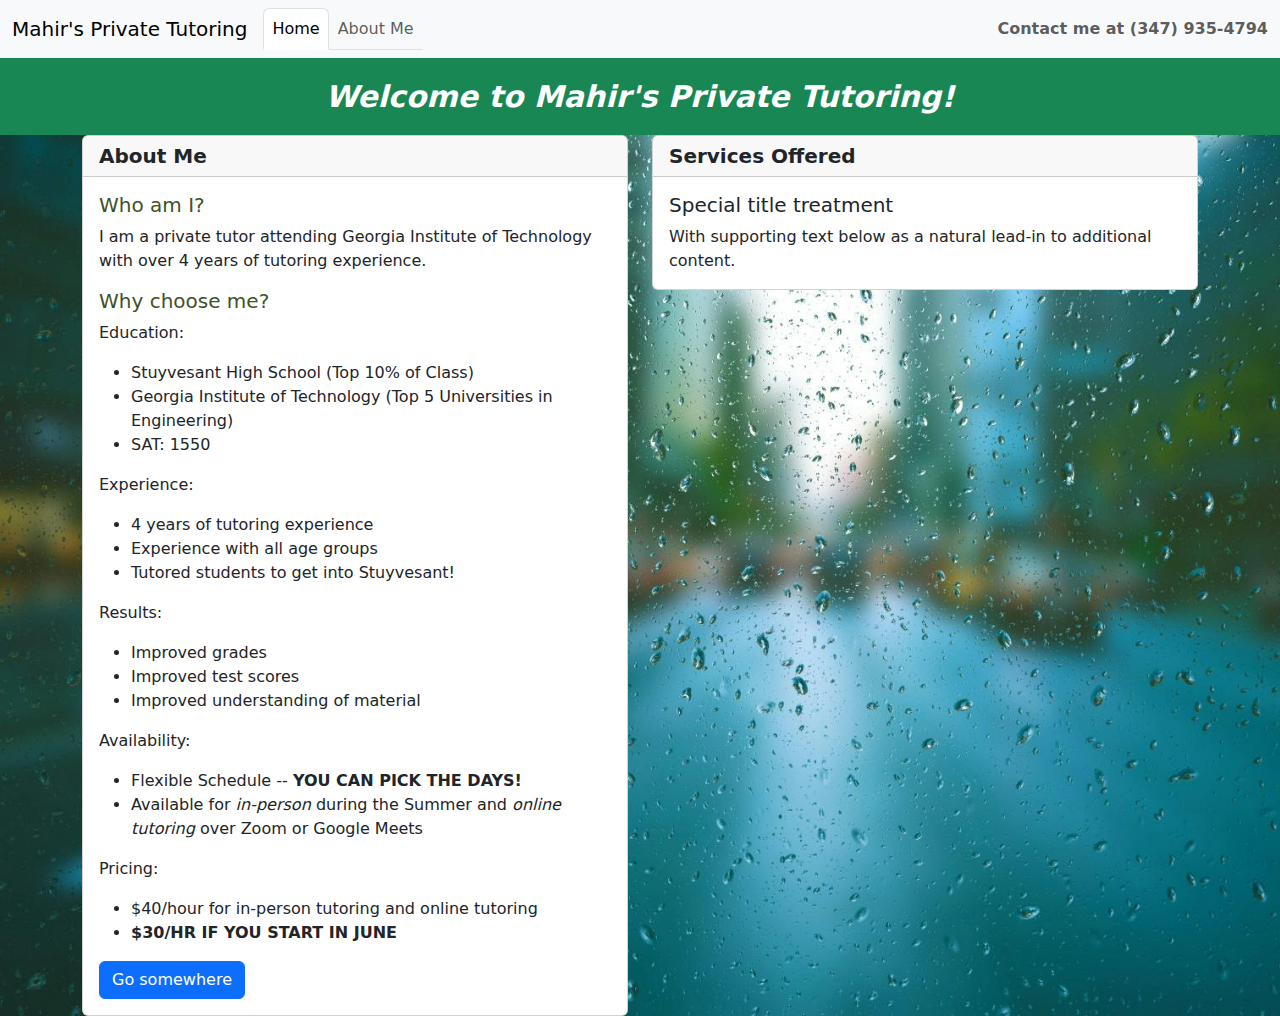
==== index.html @ 30923bca "website (incomplete)" ====
<!DOCTYPE html>
<html lang="en">
  <head>
    <meta charset="UTF-8" />
    <meta name="viewport" content="width=device-width, initial-scale=1"/>
    <title>Mahir's Tutoring Services</title>
    <style>
      body {
        background-image: url("img/pexels-pixabay-531880.jpg");
        background-repeat: no-repeat;
        background-size: cover;
      }
    </style>
    <link
      href="https://cdn.jsdelivr.net/npm/bootstrap@5.3.3/dist/css/bootstrap.min.css"
      rel="stylesheet"
      integrity="sha384-QWTKZyjpPEjISv5WaRU9OFeRpok6YctnYmDr5pNlyT2bRjXh0JMhjY6hW+ALEwIH"
      crossorigin="anonymous"
    />
    <link rel="stylesheet" href="src/css/index.css"/>
  </head>
  <body>
    <!-- Navbar -->
    <nav class="navbar navbar-expand-lg bg-body-tertiary">
      <div class="container-fluid">
        <a class="navbar-brand" href="#">Mahir's Private Tutoring</a>
        <button
          class="navbar-toggler"
          type="button"
          data-bs-toggle="collapse"
          data-bs-target="#navbarText"
          aria-controls="navbarText"
          aria-expanded="false"
          aria-label="Toggle navigation"
        >
          <span class="navbar-toggler-icon"></span>
        </button>
        <div class="collapse navbar-collapse" id="navbarText">
          <ul class="navbar-nav nav-tabs me-auto mb-2 mb-lg-0">
            <li class="nav-item">
              <a class="nav-link active" aria-current="page" href="#">Home</a>
            </li>
            <li class="nav-item">
              <a class="nav-link" href="#">About Me</a>
            </li>
          </ul>
          <span class="navbar-text">
            <b>Contact me at (347) 935-4794</b>
          </span>
        </div>
      </div>
    </nav>
    <!-- end of Navbar -->

    <!-- main content -->
    <div style="text-align: center; font-size: 30px;" class="text-bg-success p-3"><b><i>Welcome to Mahir's Private Tutoring!</i></b></div>
    <div class="container">
        <div class="row">
            <div class="col-md-6">
                <div class="card">
                    <h5 class="card-header"><b>About Me</b></h5>
                    <div class="card-body">
                        <h5 style="color: rgb(62, 82, 40);" class="card-title">Who am I?</h5>
                      <p class="card-text">I am a private tutor attending Georgia Institute of Technology with over 4 years of tutoring experience.</p>
                        <h5 style="color: rgb(62, 82, 40);" class="card-title">Why choose me?</h5>
                        <p class="card-text">Education: </p>
                        <ul>
                            <li>Stuyvesant High School (Top 10% of Class)</li>
                            <li>Georgia Institute of Technology (Top 5 Universities in Engineering)</li>
                            <li>SAT: 1550</li>
                        </ul>
                        <p class="card-text">Experience: </p>
                        <ul>
                            <li>4 years of tutoring experience</li>
                            <li>Experience with all age groups</li>
                            <li>Tutored students to get into Stuyvesant!</li>
                        </ul>
                        <p class="card-text">Results: </p>
                        <ul>
                            <li>Improved grades</li>
                            <li>Improved test scores</li>
                            <li>Improved understanding of material</li>
                        </ul>
                        <p class="card-text">Availability: </p>
                        <ul>
                            <li>Flexible Schedule -- <b>YOU CAN PICK THE DAYS!</b></li>
                            <li>Available for <i>in-person</i> during the Summer and <i>online tutoring</i> over Zoom or Google Meets</li>
                        </ul>
                        <p class="card-text">Pricing: </p>
                        <ul>
                            <li>$40/hour for in-person tutoring and online tutoring</li>
                            <li><b>$30/HR IF YOU START IN JUNE</b></li>
                        </ul>
                      <a href="#" class="btn btn-primary">Go somewhere</a>
                    </div>
                </div>
            </div>
            <div class="col-md-6">
                <div class="card">
                    <h5 class="card-header"><b>Services Offered</b></h5>
                    <div class="card-body">
                        <h5 class="card-title">Special title treatment</h5>
                        <p class="card-text">With supporting text below as a natural lead-in to additional content.</p>
                    </div>
                </div>
            </div>
        </div>
    </div>
    <!-- end of main content -->

    <!-- Footer -->
    <script src="src/index.js"></script>
    <script
      src="https://cdn.jsdelivr.net/npm/@popperjs/core@2.11.8/dist/umd/popper.min.js"
      integrity="sha384-I7E8VVD/ismYTF4hNIPjVp/Zjvgyol6VFvRkX/vR+Vc4jQkC+hVqc2pM8ODewa9r"
      crossorigin="anonymous"
    ></script>
    <script
      src="https://cdn.jsdelivr.net/npm/bootstrap@5.3.3/dist/js/bootstrap.min.js"
      integrity="sha384-0pUGZvbkm6XF6gxjEnlmuGrJXVbNuzT9qBBavbLwCsOGabYfZo0T0to5eqruptLy"
      crossorigin="anonymous"
    ></script>
  </body>
</html>
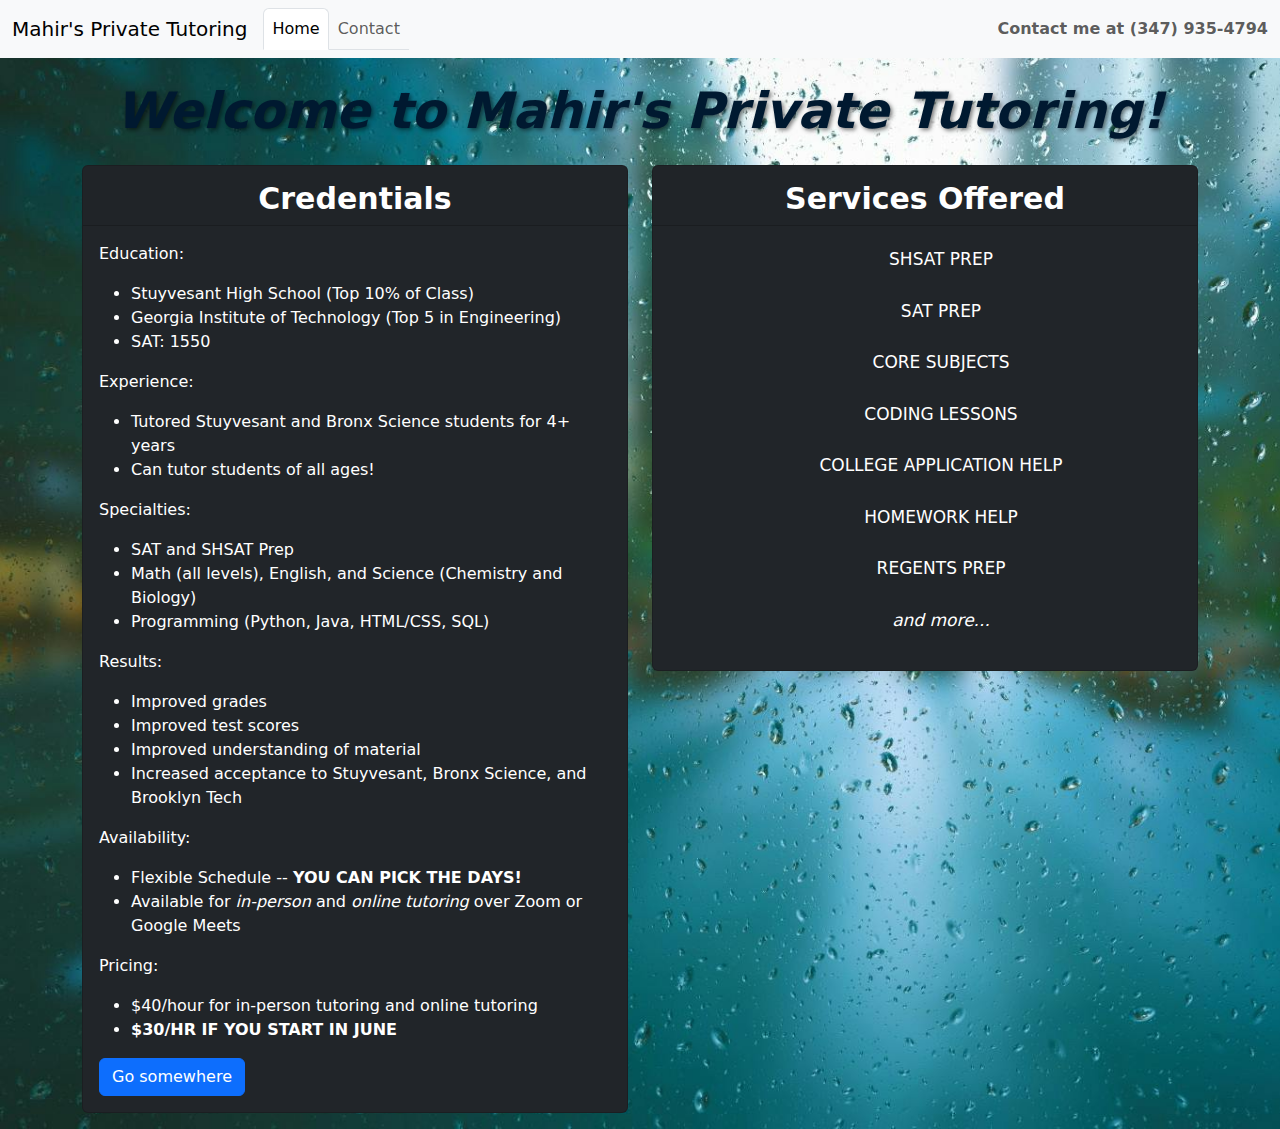
==== commit 08b04a3e: "pt2" ====
--- a/index.html
+++ b/index.html
@@ -41,7 +41,7 @@
               <a class="nav-link active" aria-current="page" href="#">Home</a>
             </li>
             <li class="nav-item">
-              <a class="nav-link" href="#">About Me</a>
+              <a class="nav-link" href="#">Contact</a>
             </li>
           </ul>
           <span class="navbar-text">
@@ -53,38 +53,44 @@
     <!-- end of Navbar -->
 
     <!-- main content -->
-    <div style="text-align: center; font-size: 30px;" class="text-bg-success p-3"><b><i>Welcome to Mahir's Private Tutoring!</i></b></div>
+    <div style="text-align: center; font-size: 50px; color: rgb(0, 25, 48); text-shadow: 2px 2px 4px rgba(0, 0, 0, 0.5);" class="p-3"><b><i>Welcome to Mahir's Private Tutoring!</i></b></div>
     <div class="container">
         <div class="row">
             <div class="col-md-6">
-                <div class="card">
-                    <h5 class="card-header"><b>About Me</b></h5>
+                <div class="card text-bg-dark mb-3">
+                    <h5 style="font-size: 30px; text-align: center; padding-top: 15px;" class="card-header"><b>Credentials</b></h5>
                     <div class="card-body">
-                        <h5 style="color: rgb(62, 82, 40);" class="card-title">Who am I?</h5>
+                        <!-- <h5 style="color: rgb(62, 82, 40);" class="card-title">Who am I?</h5>
                       <p class="card-text">I am a private tutor attending Georgia Institute of Technology with over 4 years of tutoring experience.</p>
-                        <h5 style="color: rgb(62, 82, 40);" class="card-title">Why choose me?</h5>
+                        <h5 style="color: rgb(62, 82, 40);" class="card-title">Why choose me?</h5> -->
                         <p class="card-text">Education: </p>
                         <ul>
                             <li>Stuyvesant High School (Top 10% of Class)</li>
-                            <li>Georgia Institute of Technology (Top 5 Universities in Engineering)</li>
+                            <li>Georgia Institute of Technology (Top 5 in Engineering)</li>
                             <li>SAT: 1550</li>
                         </ul>
                         <p class="card-text">Experience: </p>
                         <ul>
-                            <li>4 years of tutoring experience</li>
-                            <li>Experience with all age groups</li>
-                            <li>Tutored students to get into Stuyvesant!</li>
+                            <li>Tutored Stuyvesant and Bronx Science students for 4+ years</li>
+                            <li>Can tutor students of all ages!</li>
+                        </ul>
+                        <p class="card-text">Specialties: </p>
+                        <ul>
+                            <li>SAT and SHSAT Prep</li>
+                            <li>Math (all levels), English, and Science (Chemistry and Biology)</li>
+                            <li>Programming (Python, Java, HTML/CSS, SQL)</li>
                         </ul>
                         <p class="card-text">Results: </p>
                         <ul>
                             <li>Improved grades</li>
                             <li>Improved test scores</li>
                             <li>Improved understanding of material</li>
+                            <li>Increased acceptance to Stuyvesant, Bronx Science, and Brooklyn Tech</li>
                         </ul>
                         <p class="card-text">Availability: </p>
                         <ul>
                             <li>Flexible Schedule -- <b>YOU CAN PICK THE DAYS!</b></li>
-                            <li>Available for <i>in-person</i> during the Summer and <i>online tutoring</i> over Zoom or Google Meets</li>
+                            <li>Available for <i>in-person</i> and <i>online tutoring</i> over Zoom or Google Meets</li>
                         </ul>
                         <p class="card-text">Pricing: </p>
                         <ul>
@@ -96,11 +102,19 @@
                 </div>
             </div>
             <div class="col-md-6">
-                <div class="card">
-                    <h5 class="card-header"><b>Services Offered</b></h5>
+                <div class="card text-bg-dark mb-3">
+                    <h5 style="font-size: 30px; text-align: center; padding-top: 15px;" class="card-header"><b>Services Offered</b></h5>
                     <div class="card-body">
-                        <h5 class="card-title">Special title treatment</h5>
-                        <p class="card-text">With supporting text below as a natural lead-in to additional content.</p>
+                        <ul style="font-size: 17px; text-align: center;">
+                            <p style="padding: 5px 0;">SHSAT PREP</p>
+                            <p style="padding: 5px 0;">SAT PREP</p>
+                            <p style="padding: 5px 0;">CORE SUBJECTS</p>
+                            <p style="padding: 5px 0;">CODING LESSONS</p>
+                            <p style="padding: 5px 0;">COLLEGE APPLICATION HELP</p>
+                            <p style="padding: 5px 0;">HOMEWORK HELP</p>
+                            <p style="padding: 5px 0;">REGENTS PREP</p>
+                            <p style="padding: 5px 0;"><i>and more...</i></p>
+                        </ul>
                     </div>
                 </div>
             </div>
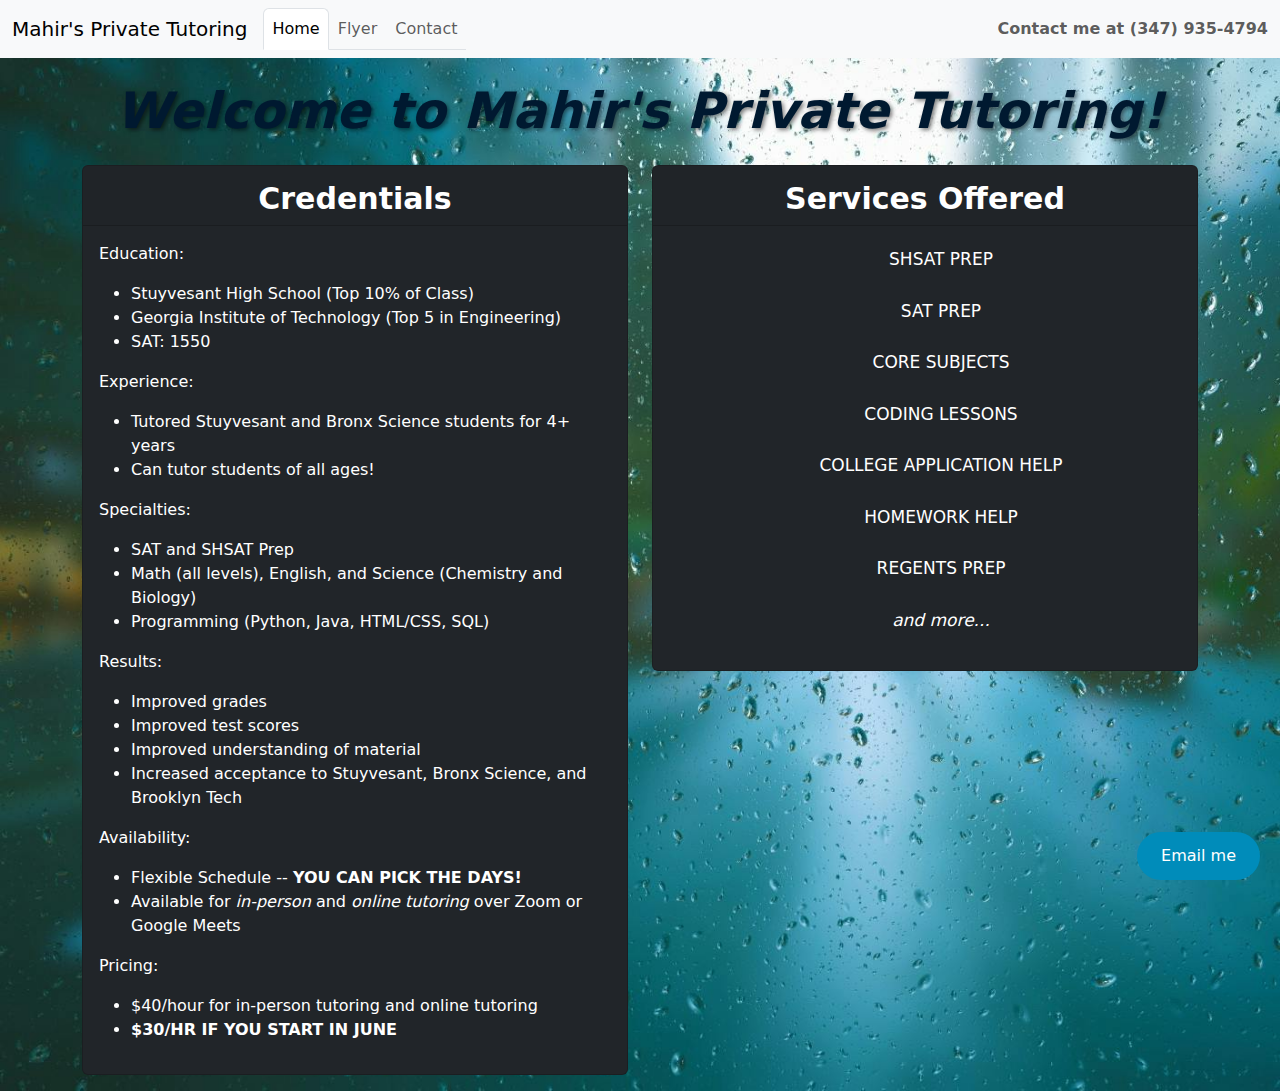
==== commit fc4adcea: "added flyer" ====
--- a/index.html
+++ b/index.html
@@ -17,7 +17,7 @@
       integrity="sha384-QWTKZyjpPEjISv5WaRU9OFeRpok6YctnYmDr5pNlyT2bRjXh0JMhjY6hW+ALEwIH"
       crossorigin="anonymous"
     />
-    <link rel="stylesheet" href="src/css/index.css"/>
+    <link rel="stylesheet" href="src/styles.css"/>
   </head>
   <body>
     <!-- Navbar -->
@@ -41,7 +41,10 @@
               <a class="nav-link active" aria-current="page" href="#">Home</a>
             </li>
             <li class="nav-item">
-              <a class="nav-link" href="#">Contact</a>
+                <a class="nav-link" href="flyer.html">Flyer</a>
+              </li>
+            <li class="nav-item">
+              <a class="nav-link" href="contact.html">Contact</a>
             </li>
           </ul>
           <span class="navbar-text">
@@ -97,7 +100,6 @@
                             <li>$40/hour for in-person tutoring and online tutoring</li>
                             <li><b>$30/HR IF YOU START IN JUNE</b></li>
                         </ul>
-                      <a href="#" class="btn btn-primary">Go somewhere</a>
                     </div>
                 </div>
             </div>
@@ -134,5 +136,6 @@
       integrity="sha384-0pUGZvbkm6XF6gxjEnlmuGrJXVbNuzT9qBBavbLwCsOGabYfZo0T0to5eqruptLy"
       crossorigin="anonymous"
     ></script>
+    <a href="mailto:mahirriki12@gmail.com" class="float-email-button">Email me</a>
   </body>
 </html>
--- a/src/styles.css
+++ b/src/styles.css
@@ -0,0 +1,21 @@
+.float-email-button {
+    position: fixed;
+    bottom: 20px;
+    right: 20px;
+    background-color: #008CBA; /* Change this to your preferred color */
+    color: white;
+    padding: 12px 24px;
+    border: none;
+    border-radius: 50px;
+    text-align: center;
+    text-decoration: none;
+    display: inline-block;
+    font-size: 16px;
+    transition-duration: 0.4s;
+    cursor: pointer;
+  }
+  
+  .float-email-button:hover {
+    background-color: white;
+    color: black;
+  }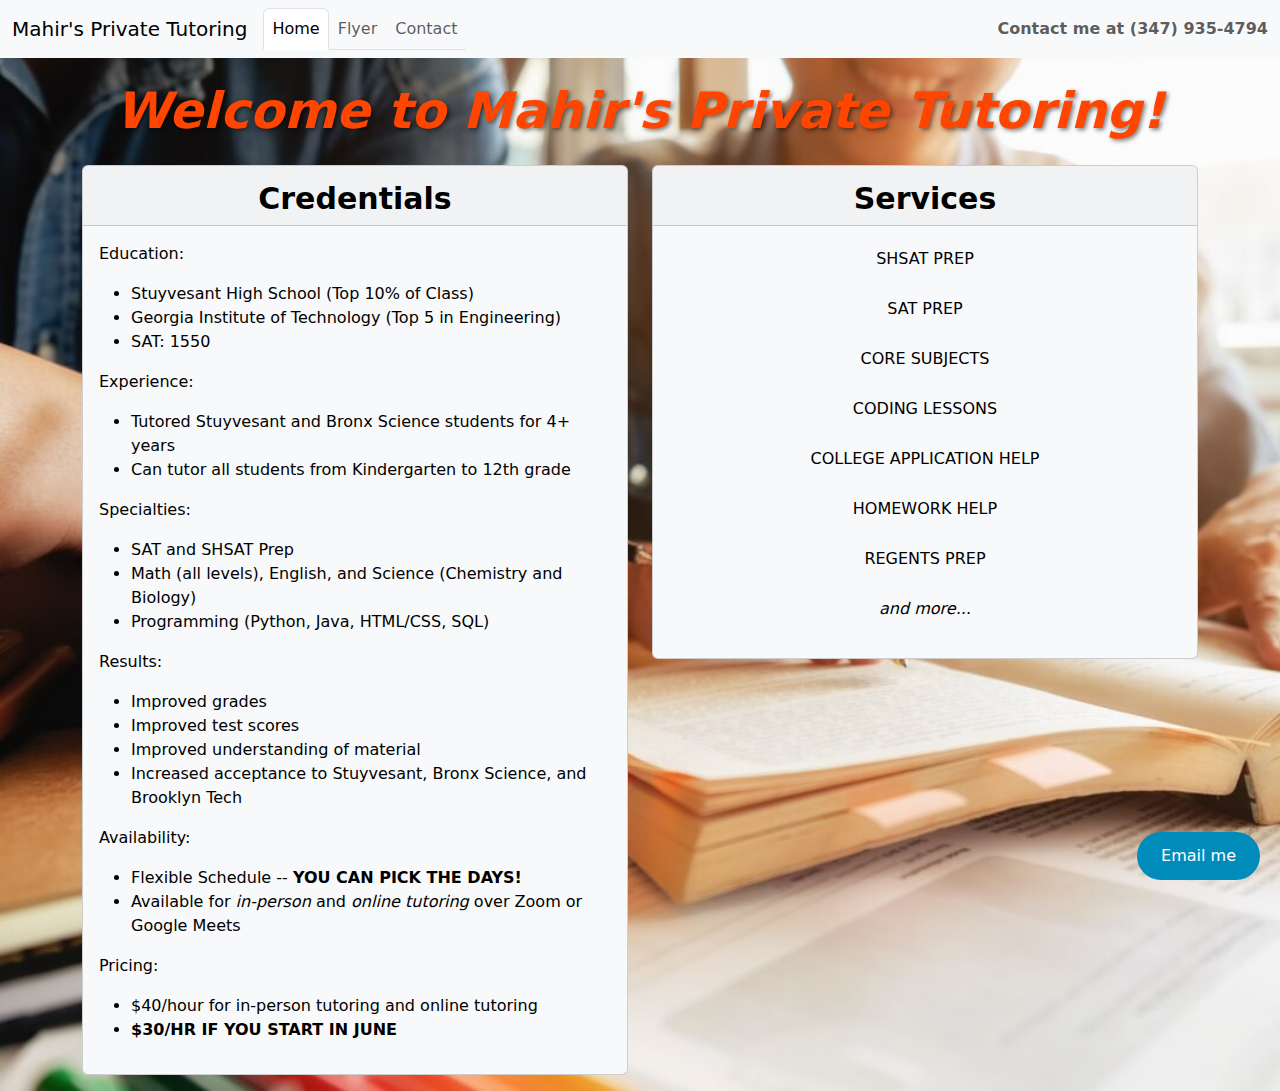
==== commit 2e6bdee6: "finished" ====
--- a/index.html
+++ b/index.html
@@ -3,10 +3,10 @@
   <head>
     <meta charset="UTF-8" />
     <meta name="viewport" content="width=device-width, initial-scale=1"/>
-    <title>Mahir's Tutoring Services</title>
+    <title>Home | Mahir's Private Tutoring</title>
     <style>
       body {
-        background-image: url("img/pexels-pixabay-531880.jpg");
+        background-image: url("img/backgroundimg.jpg");
         background-repeat: no-repeat;
         background-size: cover;
       }
@@ -23,7 +23,7 @@
     <!-- Navbar -->
     <nav class="navbar navbar-expand-lg bg-body-tertiary">
       <div class="container-fluid">
-        <a class="navbar-brand" href="#">Mahir's Private Tutoring</a>
+        <a class="navbar-brand">Mahir's Private Tutoring</a>
         <button
           class="navbar-toggler"
           type="button"
@@ -56,11 +56,11 @@
     <!-- end of Navbar -->
 
     <!-- main content -->
-    <div style="text-align: center; font-size: 50px; color: rgb(0, 25, 48); text-shadow: 2px 2px 4px rgba(0, 0, 0, 0.5);" class="p-3"><b><i>Welcome to Mahir's Private Tutoring!</i></b></div>
+    <div style="text-align: center; font-size: 50px; color: rgb(255, 69, 0); text-shadow: 2px 2px 4px rgba(0, 0, 0, 0.5);" class="p-3"><b><i>Welcome to Mahir's Private Tutoring!</i></b></div>
     <div class="container">
         <div class="row">
             <div class="col-md-6">
-                <div class="card text-bg-dark mb-3">
+                <div class="card text-bg-light mb-3">
                     <h5 style="font-size: 30px; text-align: center; padding-top: 15px;" class="card-header"><b>Credentials</b></h5>
                     <div class="card-body">
                         <!-- <h5 style="color: rgb(62, 82, 40);" class="card-title">Who am I?</h5>
@@ -75,7 +75,7 @@
                         <p class="card-text">Experience: </p>
                         <ul>
                             <li>Tutored Stuyvesant and Bronx Science students for 4+ years</li>
-                            <li>Can tutor students of all ages!</li>
+                            <li>Can tutor all students from Kindergarten to 12th grade</li>
                         </ul>
                         <p class="card-text">Specialties: </p>
                         <ul>
@@ -104,19 +104,17 @@
                 </div>
             </div>
             <div class="col-md-6">
-                <div class="card text-bg-dark mb-3">
-                    <h5 style="font-size: 30px; text-align: center; padding-top: 15px;" class="card-header"><b>Services Offered</b></h5>
+                <div class="card text-bg-light mb-3">
+                    <h5 style="font-size: 30px; text-align: center; padding-top: 15px;" class="card-header"><b>Services</b></h5>
                     <div class="card-body">
-                        <ul style="font-size: 17px; text-align: center;">
-                            <p style="padding: 5px 0;">SHSAT PREP</p>
-                            <p style="padding: 5px 0;">SAT PREP</p>
-                            <p style="padding: 5px 0;">CORE SUBJECTS</p>
-                            <p style="padding: 5px 0;">CODING LESSONS</p>
-                            <p style="padding: 5px 0;">COLLEGE APPLICATION HELP</p>
-                            <p style="padding: 5px 0;">HOMEWORK HELP</p>
-                            <p style="padding: 5px 0;">REGENTS PREP</p>
-                            <p style="padding: 5px 0;"><i>and more...</i></p>
-                        </ul>
+                            <p style="padding: 5px 0; text-align: center;">SHSAT PREP</p>
+                            <p style="padding: 5px 0; text-align: center">SAT PREP</p>
+                            <p style="padding: 5px 0; text-align: center">CORE SUBJECTS</p>
+                            <p style="padding: 5px 0; text-align: center">CODING LESSONS</p>
+                            <p style="padding: 5px 0; text-align: center">COLLEGE APPLICATION HELP</p>
+                            <p style="padding: 5px 0; text-align: center">HOMEWORK HELP</p>
+                            <p style="padding: 5px 0; text-align: center">REGENTS PREP</p>
+                            <p style="padding: 5px 0; text-align: center"><i>and more...</i></p>
                     </div>
                 </div>
             </div>
@@ -125,7 +123,6 @@
     <!-- end of main content -->
 
     <!-- Footer -->
-    <script src="src/index.js"></script>
     <script
       src="https://cdn.jsdelivr.net/npm/@popperjs/core@2.11.8/dist/umd/popper.min.js"
       integrity="sha384-I7E8VVD/ismYTF4hNIPjVp/Zjvgyol6VFvRkX/vR+Vc4jQkC+hVqc2pM8ODewa9r"
--- a/src/styles.css
+++ b/src/styles.css
@@ -2,7 +2,7 @@
     position: fixed;
     bottom: 20px;
     right: 20px;
-    background-color: #008CBA; /* Change this to your preferred color */
+    background-color: #008CBA; 
     color: white;
     padding: 12px 24px;
     border: none;
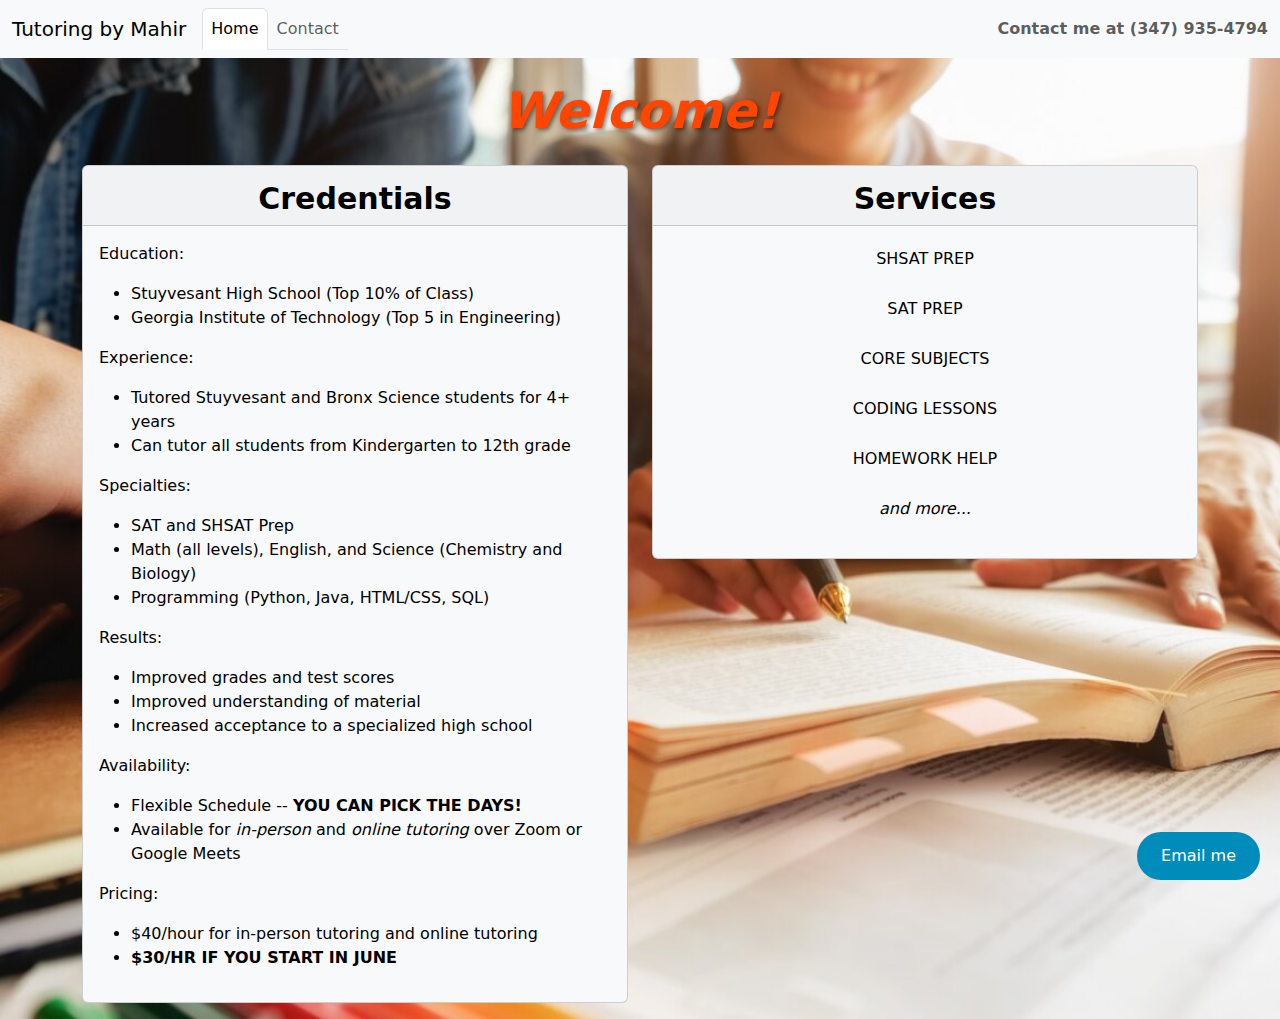
==== commit 562f23e2: "updated site" ====
--- a/index.html
+++ b/index.html
@@ -3,7 +3,7 @@
   <head>
     <meta charset="UTF-8" />
     <meta name="viewport" content="width=device-width, initial-scale=1"/>
-    <title>Home | Mahir's Private Tutoring</title>
+    <title>Home</title>
     <style>
       body {
         background-image: url("img/backgroundimg.jpg");
@@ -23,7 +23,7 @@
     <!-- Navbar -->
     <nav class="navbar navbar-expand-lg bg-body-tertiary">
       <div class="container-fluid">
-        <a class="navbar-brand">Mahir's Private Tutoring</a>
+        <a class="navbar-brand">Tutoring by Mahir</a>
         <button
           class="navbar-toggler"
           type="button"
@@ -40,9 +40,9 @@
             <li class="nav-item">
               <a class="nav-link active" aria-current="page" href="#">Home</a>
             </li>
-            <li class="nav-item">
+            <!-- <li class="nav-item">
                 <a class="nav-link" href="flyer.html">Flyer</a>
-              </li>
+              </li> -->
             <li class="nav-item">
               <a class="nav-link" href="contact.html">Contact</a>
             </li>
@@ -56,7 +56,7 @@
     <!-- end of Navbar -->
 
     <!-- main content -->
-    <div style="text-align: center; font-size: 50px; color: rgb(255, 69, 0); text-shadow: 2px 2px 4px rgba(0, 0, 0, 0.5);" class="p-3"><b><i>Welcome to Mahir's Private Tutoring!</i></b></div>
+    <div style="text-align: center; font-size: 50px; color: rgb(255, 69, 0); text-shadow: 2px 2px 4px rgba(0, 0, 0, 0.5);" class="p-3"><b><i>Welcome!</i></b></div>
     <div class="container">
         <div class="row">
             <div class="col-md-6">
@@ -70,7 +70,7 @@
                         <ul>
                             <li>Stuyvesant High School (Top 10% of Class)</li>
                             <li>Georgia Institute of Technology (Top 5 in Engineering)</li>
-                            <li>SAT: 1550</li>
+                            <!-- <li>SAT: 1550</li> -->
                         </ul>
                         <p class="card-text">Experience: </p>
                         <ul>
@@ -85,10 +85,9 @@
                         </ul>
                         <p class="card-text">Results: </p>
                         <ul>
-                            <li>Improved grades</li>
-                            <li>Improved test scores</li>
+                            <li>Improved grades and test scores</li>
                             <li>Improved understanding of material</li>
-                            <li>Increased acceptance to Stuyvesant, Bronx Science, and Brooklyn Tech</li>
+                            <li>Increased acceptance to a specialized high school</li>
                         </ul>
                         <p class="card-text">Availability: </p>
                         <ul>
@@ -111,9 +110,9 @@
                             <p style="padding: 5px 0; text-align: center">SAT PREP</p>
                             <p style="padding: 5px 0; text-align: center">CORE SUBJECTS</p>
                             <p style="padding: 5px 0; text-align: center">CODING LESSONS</p>
-                            <p style="padding: 5px 0; text-align: center">COLLEGE APPLICATION HELP</p>
+                            <!-- <p style="padding: 5px 0; text-align: center">COLLEGE APPLICATION HELP</p> -->
                             <p style="padding: 5px 0; text-align: center">HOMEWORK HELP</p>
-                            <p style="padding: 5px 0; text-align: center">REGENTS PREP</p>
+                            <!-- <p style="padding: 5px 0; text-align: center">REGENTS PREP</p> -->
                             <p style="padding: 5px 0; text-align: center"><i>and more...</i></p>
                     </div>
                 </div>
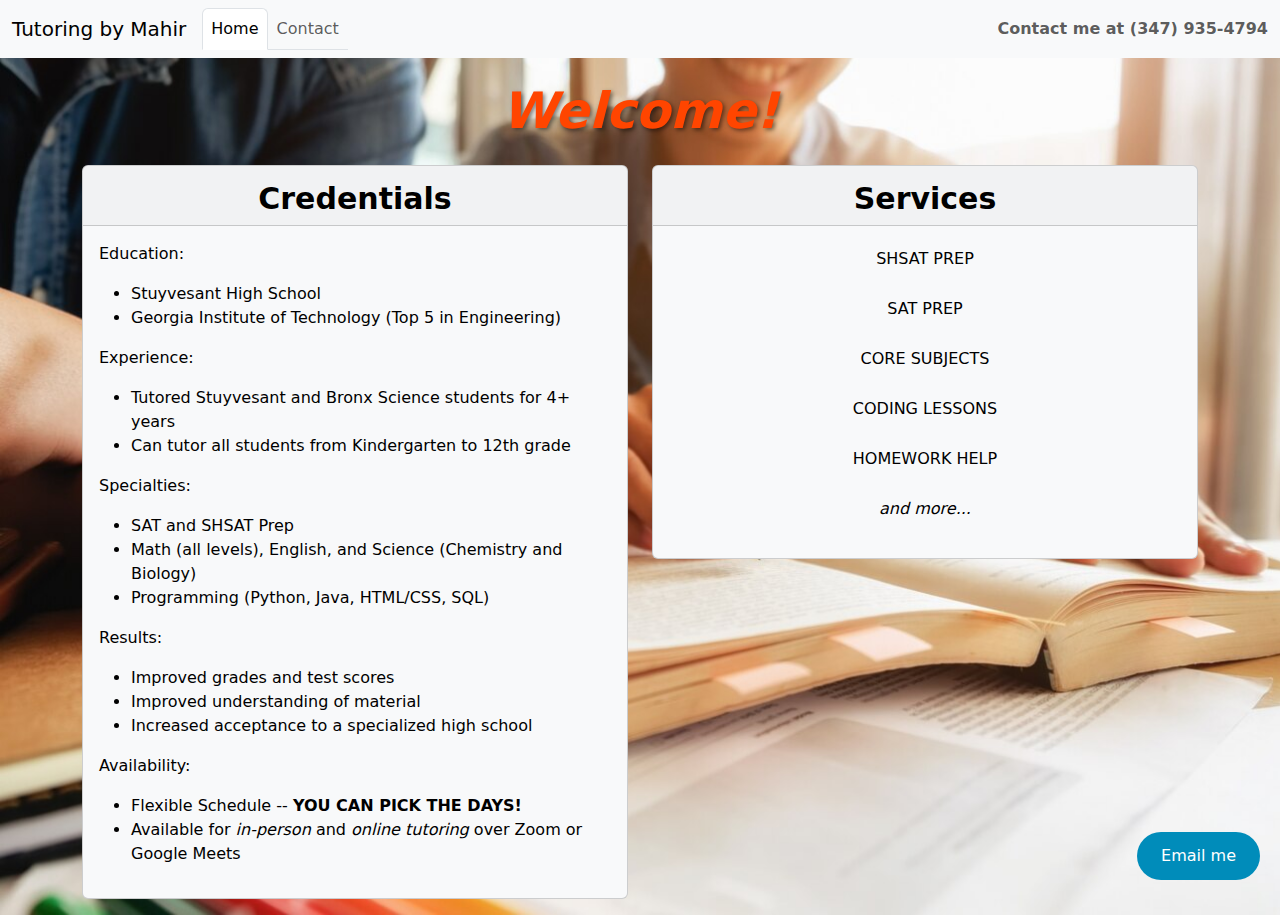
==== commit 1c053c60: "finished" ====
--- a/index.html
+++ b/index.html
@@ -68,7 +68,7 @@
                         <h5 style="color: rgb(62, 82, 40);" class="card-title">Why choose me?</h5> -->
                         <p class="card-text">Education: </p>
                         <ul>
-                            <li>Stuyvesant High School (Top 10% of Class)</li>
+                            <li>Stuyvesant High School</li>
                             <li>Georgia Institute of Technology (Top 5 in Engineering)</li>
                             <!-- <li>SAT: 1550</li> -->
                         </ul>
@@ -94,11 +94,11 @@
                             <li>Flexible Schedule -- <b>YOU CAN PICK THE DAYS!</b></li>
                             <li>Available for <i>in-person</i> and <i>online tutoring</i> over Zoom or Google Meets</li>
                         </ul>
-                        <p class="card-text">Pricing: </p>
+                        <!-- <p class="card-text">Pricing: </p>
                         <ul>
                             <li>$40/hour for in-person tutoring and online tutoring</li>
                             <li><b>$30/HR IF YOU START IN JUNE</b></li>
-                        </ul>
+                        </ul> -->
                     </div>
                 </div>
             </div>
